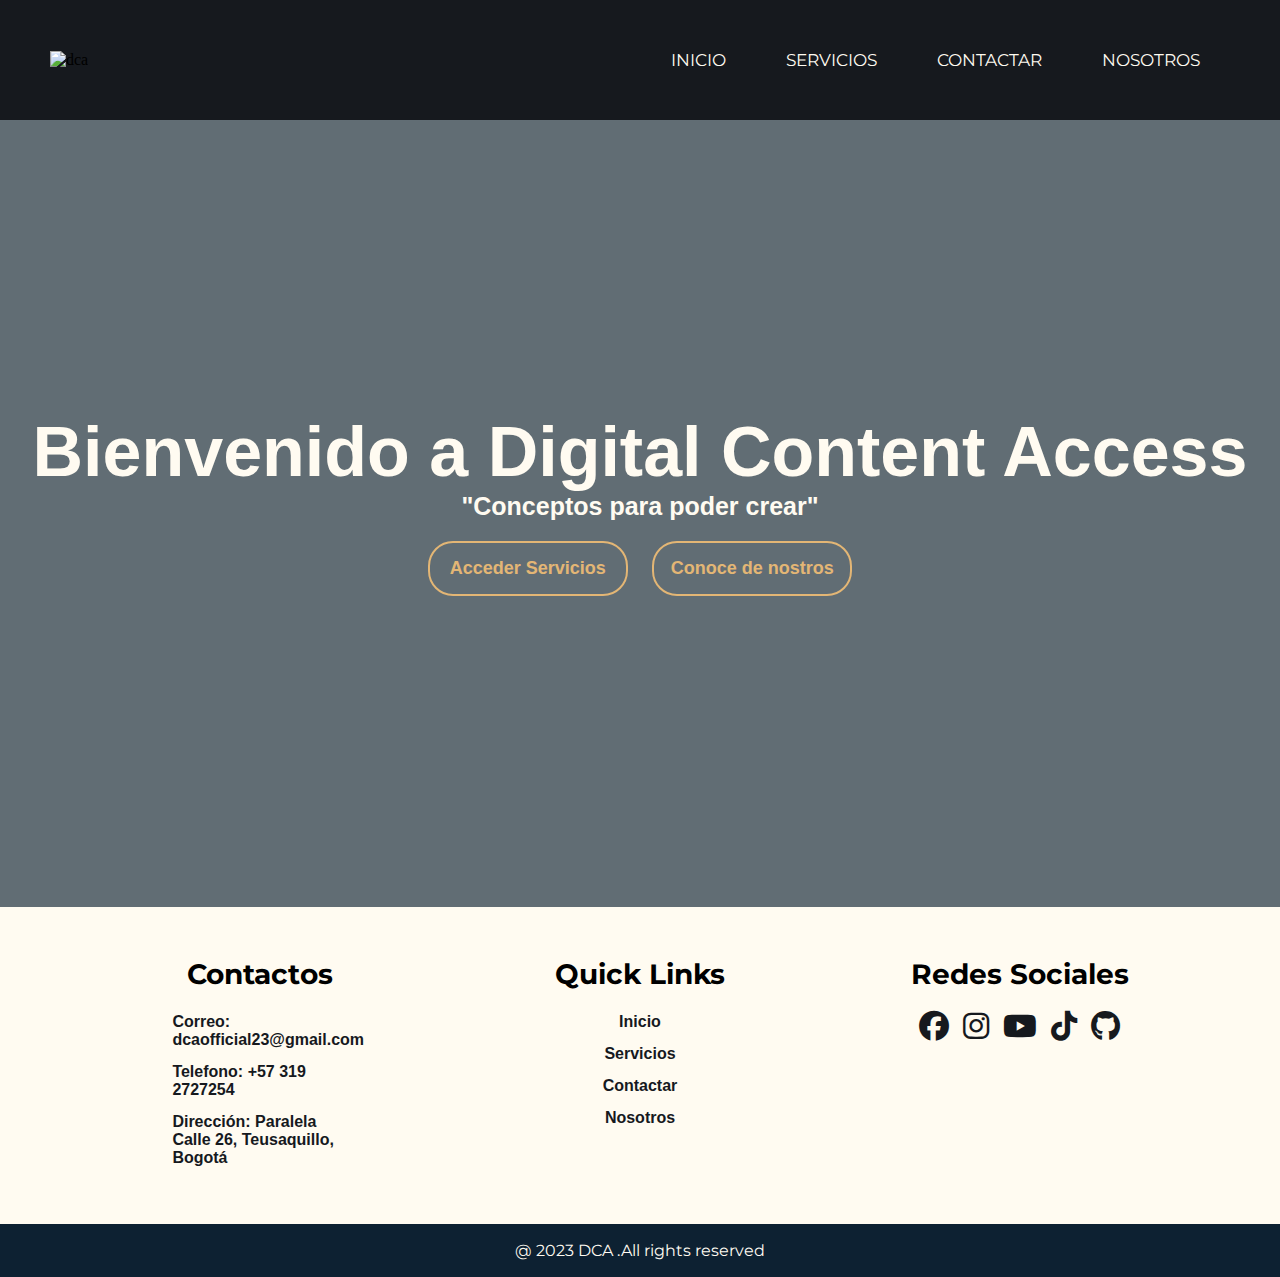
==== index.html @ 98d3ef1a "Create index.html" ====
<!DOCTYPE html>
<html lang="en">
<head>
    <meta charset="UTF-8">
    <meta name="viewport" content="width=device-width, initial-scale=1.0">
    <meta http-equiv="X-UA-Compatible" content="IE=edge">
    <link href="estilo/estilo.css" rel="stylesheet" type:"text/css">
    <link rel="shortcut icon" href="imagenes/favicon.png" type="image/x-icon">

    <link rel="preconnect" href="https://fonts.googleapis.com">
    <link rel="preconnect" href="https://fonts.gstatic.com" crossorigin>
    <link href="https://fonts.cdnfonts.com/css/nexa-bold?styles=29919,29913" rel="stylesheet">
   
    <link rel="preconnect" href="https://fonts.googleapis.com">
    <link rel="preconnect" href="https://fonts.gstatic.com" crossorigin>
    <link href="https://fonts.googleapis.com/css2?family=Montserrat:wght@600&display=swap" rel="stylesheet">
    
    <link rel="stylesheet" href="https://cdnjs.cloudflare.com/ajax/libs/font-awesome/6.4.2/css/all.min.css">
   
    <title>Digital Content Access</title>
</head>
<body>
<header>
    <div class="logo"><img src="imagenes/logo-claro.png" alt="dca"></div>
    <div class="hamburgo">
        <div class="line"></div>
        <div class="line"></div>
        <div class="line"></div>
    </div>
    <div class="navbar">
        <ul>
            <li>
                <a href="" class="active">INICIO</a>
            </li>

            <li>
                <a href="">SERVICIOS</a>
            </li>

            <li>
                <a href="">CONTACTAR</a>
            </li>

            <li>
                <a href="">NOSOTROS</a>
            </li>
        </ul>
    </div>
</header>

<style>
    *{
        box-sizing: border-box;
        margin: 0;
        padding: 0;
        list-style: none;
        text-decoration: none;
    }
    body{
        background: #fffbf1;
    }
    header{
        width: 100%;
        height: 120px;
        background: #16191e;
        display: flex;
        align-items: center;
        justify-content: space-between;
        padding: 0 100px;
    }.hamburgo{
        display: none;
    }
    .navbar ul{
        display: flex;
    }
    .navbar ul li a{
        display: block;
        color: #fffbf1;
        font-size: 17px;
        padding: 10px 25px;
        border-radius: 50px;
        transition: 0.2s;
        margin: 0 5px;
        font-family: 'Montserrat', sans-serif;
    }
    .navbar ul li a:hover{
        color:#16191e ;
        background:#e3b675;
    }
    @media only screen and (max-width: 1320px){
        header{
            padding: 0 50px;
        }
    }
    @media only screen and (max-width: 1100px){
        header{
            padding: 0 30px;
        }
    }
    @media only screen and (max-width: 900px){
        .hamburgo{
            display: block;
            cursor: pointer;
        }
        .hamburgo .line{
            width: 30px;
            height: 3px;
            background-color: #fffbf1;
            margin: 6px 0;
        }
        .navbar{
            height: 0px;
            position: absolute;
            top: 100px;
            left: 0;
            width: 100vw;
            background: #16191e;
            transition: 0.2s;
            overflow: hidden;
        }
        .navbar.active{
            height: 450px;
        }
        .navbar ul{
            display: block;
            width: fit-content;
            margin: 80px auto 0 auto;
            text-align: center;
            transition: 0.5s ;
            opacity: 0;
        }
        .navbar.active ul{
            opacity: 1;
        }
        .navbar ul li a{
            margin-bottom: 12px;
        
        }
    }
    .banner {
        display:flex;
        width: 100%;
        height: calc(93vh - 50px);
        background-position: center;
        background-size: cover;
        background-image: url(../imagenes/Website-Design-Background.jpg)
    }
    .banner-content{
        display:flex;
        margin: 0;
        padding: 0;
        width: 100%;
        color: #fff;
        background-color: rgba(12, 33, 49, 0.65);
        display: flex;
        flex-direction: column;
        justify-content: center;
        align-items: center;
        font-family: 'Nexa', sans-serif;
    }
    button{
        width: 200px;
        padding: 15px 0;
        text-align: center;
        margin: 20px 10px;
        border-radius:  25px;
        font-weight: bold;
        background: transparent;
        border: 2px solid #e3b675;
        color: #e3b675;
        cursor: pointer;
        font-family: 'Nexa', sans-serif;
        font-size: 18px;
    }
    
    button:hover{
        color: #fffbf1;
        background-color: #e3b675;
        transition: all 0.6s ease 0s; 
    }
    .tx1{
        font-family: 'Nexa', sans-serif;
        color: #fffbf1;
        font-weight: lighter;
        font-size: 35px;
    }
    .tx2{
        font-family: 'Nexa', sans-serif;
        color: #fffbf1;
        font-weight:bold;
        font-size: 25px;
    }
    footer{
        padding-top:50px ;
    }
    .footer-content{
        width: 33.3%;
    }
    .container{
        width: 1140px;
        margin: auto;
        display: flex;
        justify-content: center;
    }
    h3{
        font-size: 28px;
        margin-bottom: 15px;
        text-align: center;
        font-family: 'Montserrat', sans-serif;
    }
    .footer-content p{
        width: 190px;
        margin: auto;
        padding: 7px;
        font-family: 'Nexa', sans-serif;
        color: #16191e;
        font-weight: bold;
    }
    .footer-content ul{
        text-align: center;
    }
    .list{
        padding: 0;
    }
    .list li{
        width: auto;
        text-align: center;
        list-style-type: none;
        padding: 7px;
        position: relative;
        font-family: 'Nexa', sans-serif;
        font-weight: bold;
        color: #16191e;
        font-size:16px;
    }
    .social-icons{
        text-align: center;
        padding: 0;
    }
    .social-icons li{
        display: inline-block;
        text-align: center;
        padding: 5px;
    }
    .social-icons i{
        font-size: 30px;
    }
    a{
        text-decoration: none;
        color: #16191e;
    }
    a:hover{
     color: #e3b675;
    }
    .social-icons i:hover{
        color: #e3b675;
    }
    .barra{
        background-color: #0d2132;
        text-align: center;
        padding: 10px 0;
        margin-top: 50px;
    }
    .barra p{
        color:#fffbf1 ;
        margin: 0;
        font-size: 16px;
        padding: 7px;
        font-family: 'Montserrat', sans-serif;
    }

</style>

<script>
    hamburgo=document.querySelector(".hamburgo");
    hamburgo.onclick= function() {
        navBar = document.querySelector(".navbar");
        navBar.classList.toggle("active");
    }
</script>

<section class="banner">
    <div class="banner-content">
        <div class="tx1">
        <h1>Bienvenido a Digital Content Access</h1>
        </div>

        <div class="tx2">
        <p>"Conceptos para poder crear"</p>
        </div>

        <div class="tx3">
            <button type="button">Acceder Servicios</button>
            <button type="button">Conoce de nostros</button>
        </div>
    </div>
</section>

<footer>
    <div class="container">
        <div class="footer-content">
            <h3>Contactos</h3>
            <p>Correo: dcaofficial23@gmail.com</p>
            <p>Telefono: +57 319 2727254</p>
            <p>Dirección: Paralela Calle 26, Teusaquillo, Bogotá</p>
        </div>
        <div class="footer-content">
            <h3>Quick Links</h3>
            <ul class="list">
                <li><a href="">Inicio</a></li>
                <li><a href="">Servicios</a></li>
                <li><a href="">Contactar</a></li>
                <li><a href="">Nosotros</a></li>
            </ul>
        </div>
        <div class="footer-content">
            <h3>Redes Sociales</h3>
            <ul class="social-icons">
             <li><a href="https://www.facebook.com/profile.php?id=61551014890981&locale=es_LA"><i class="fa-brands fa-facebook"></i></a></li>
             <li><a href="https://www.instagram.com/dcaoficial23/"><i class="fa-brands fa-instagram"></i></a></li>
             <li><a href="https://www.youtube.com/@dca.official23"><i class="fa-brands fa-youtube"></i></a></li>
             <li><a href="https://www.tiktok.com/@dcaoficial"><i class="fa-brands fa-tiktok"></i></a></li>
             <li><a href="https://github.com/sdesantiagoo"><i class="fa-brands fa-github"></i></a></li>
            </ul>
        </div>
    </div>
    <div class="barra">
        <p>@ 2023 DCA .All rights reserved</p>
    </div>
</footer>
</body>
</html>
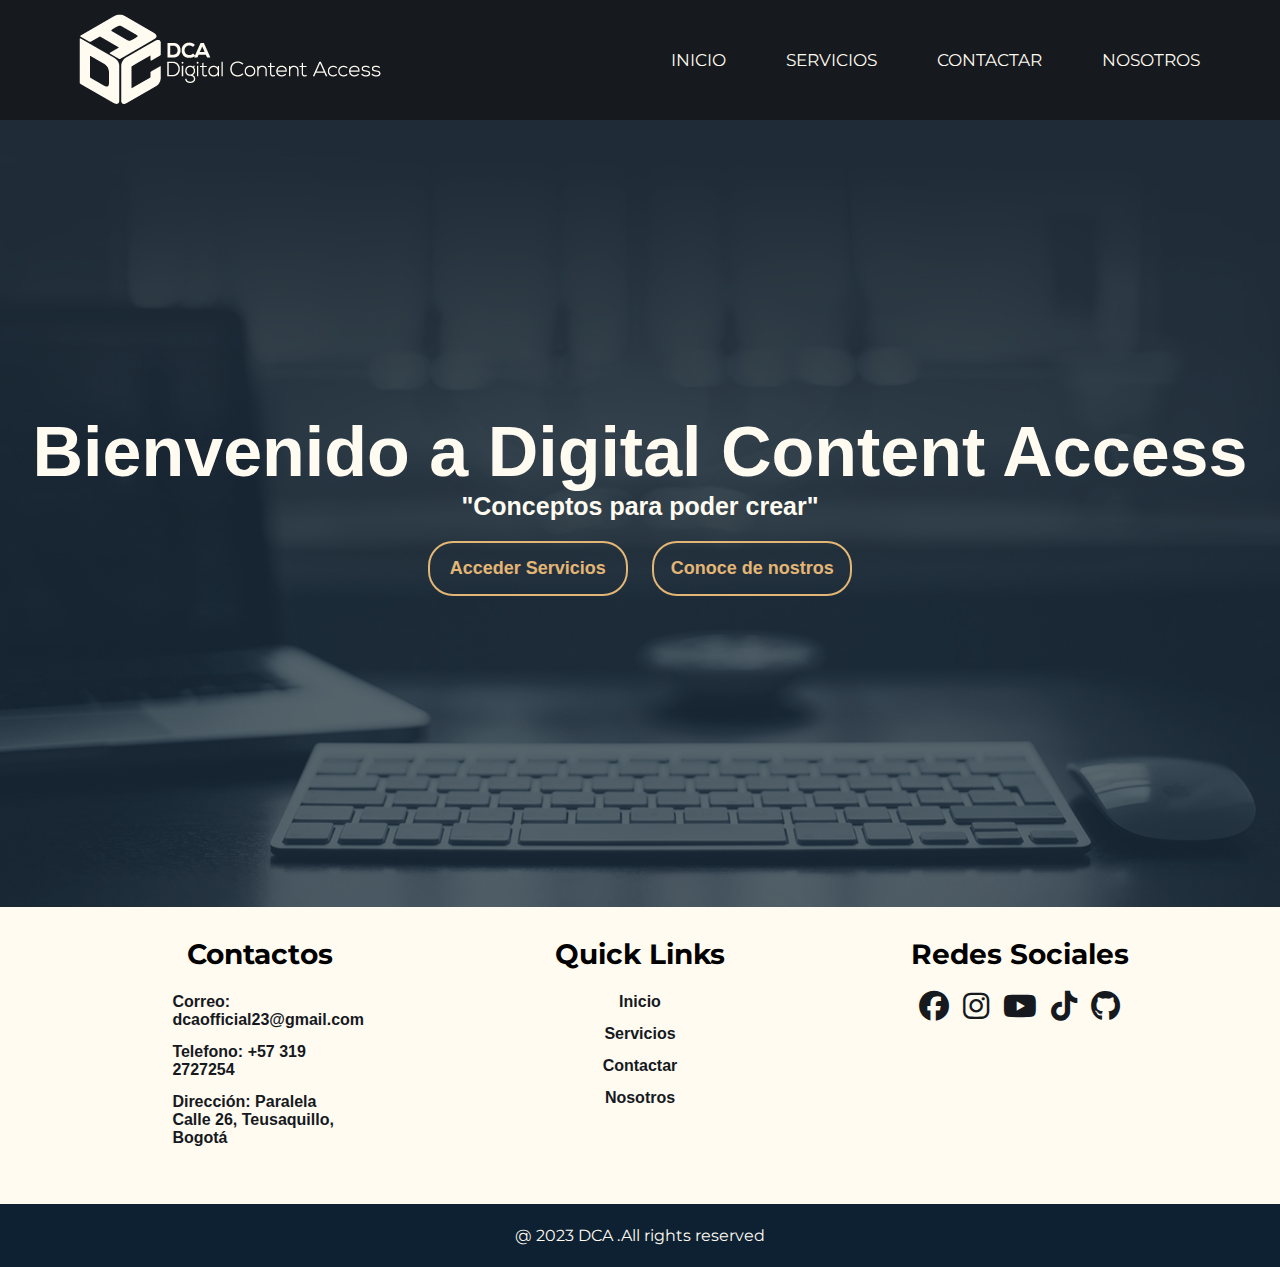
==== commit 213c260a: "Update and rename index(1).html to index.html" ====
--- a/index.html
+++ b/index.html
@@ -1,332 +1,111 @@
-<!DOCTYPE html>
-<html lang="en">
-<head>
-    <meta charset="UTF-8">
-    <meta name="viewport" content="width=device-width, initial-scale=1.0">
-    <meta http-equiv="X-UA-Compatible" content="IE=edge">
-    <link href="estilo/estilo.css" rel="stylesheet" type:"text/css">
-    <link rel="shortcut icon" href="imagenes/favicon.png" type="image/x-icon">
-
-    <link rel="preconnect" href="https://fonts.googleapis.com">
-    <link rel="preconnect" href="https://fonts.gstatic.com" crossorigin>
-    <link href="https://fonts.cdnfonts.com/css/nexa-bold?styles=29919,29913" rel="stylesheet">
-   
-    <link rel="preconnect" href="https://fonts.googleapis.com">
-    <link rel="preconnect" href="https://fonts.gstatic.com" crossorigin>
-    <link href="https://fonts.googleapis.com/css2?family=Montserrat:wght@600&display=swap" rel="stylesheet">
-    
-    <link rel="stylesheet" href="https://cdnjs.cloudflare.com/ajax/libs/font-awesome/6.4.2/css/all.min.css">
-   
-    <title>Digital Content Access</title>
-</head>
-<body>
-<header>
-    <div class="logo"><img src="imagenes/logo-claro.png" alt="dca"></div>
-    <div class="hamburgo">
-        <div class="line"></div>
-        <div class="line"></div>
-        <div class="line"></div>
-    </div>
-    <div class="navbar">
-        <ul>
-            <li>
-                <a href="" class="active">INICIO</a>
-            </li>
-
-            <li>
-                <a href="">SERVICIOS</a>
-            </li>
-
-            <li>
-                <a href="">CONTACTAR</a>
-            </li>
-
-            <li>
-                <a href="">NOSOTROS</a>
-            </li>
-        </ul>
-    </div>
-</header>
-
-<style>
-    *{
-        box-sizing: border-box;
-        margin: 0;
-        padding: 0;
-        list-style: none;
-        text-decoration: none;
-    }
-    body{
-        background: #fffbf1;
-    }
-    header{
-        width: 100%;
-        height: 120px;
-        background: #16191e;
-        display: flex;
-        align-items: center;
-        justify-content: space-between;
-        padding: 0 100px;
-    }.hamburgo{
-        display: none;
-    }
-    .navbar ul{
-        display: flex;
-    }
-    .navbar ul li a{
-        display: block;
-        color: #fffbf1;
-        font-size: 17px;
-        padding: 10px 25px;
-        border-radius: 50px;
-        transition: 0.2s;
-        margin: 0 5px;
-        font-family: 'Montserrat', sans-serif;
-    }
-    .navbar ul li a:hover{
-        color:#16191e ;
-        background:#e3b675;
-    }
-    @media only screen and (max-width: 1320px){
-        header{
-            padding: 0 50px;
-        }
-    }
-    @media only screen and (max-width: 1100px){
-        header{
-            padding: 0 30px;
-        }
-    }
-    @media only screen and (max-width: 900px){
-        .hamburgo{
-            display: block;
-            cursor: pointer;
-        }
-        .hamburgo .line{
-            width: 30px;
-            height: 3px;
-            background-color: #fffbf1;
-            margin: 6px 0;
-        }
-        .navbar{
-            height: 0px;
-            position: absolute;
-            top: 100px;
-            left: 0;
-            width: 100vw;
-            background: #16191e;
-            transition: 0.2s;
-            overflow: hidden;
-        }
-        .navbar.active{
-            height: 450px;
-        }
-        .navbar ul{
-            display: block;
-            width: fit-content;
-            margin: 80px auto 0 auto;
-            text-align: center;
-            transition: 0.5s ;
-            opacity: 0;
-        }
-        .navbar.active ul{
-            opacity: 1;
-        }
-        .navbar ul li a{
-            margin-bottom: 12px;
-        
-        }
-    }
-    .banner {
-        display:flex;
-        width: 100%;
-        height: calc(93vh - 50px);
-        background-position: center;
-        background-size: cover;
-        background-image: url(../imagenes/Website-Design-Background.jpg)
-    }
-    .banner-content{
-        display:flex;
-        margin: 0;
-        padding: 0;
-        width: 100%;
-        color: #fff;
-        background-color: rgba(12, 33, 49, 0.65);
-        display: flex;
-        flex-direction: column;
-        justify-content: center;
-        align-items: center;
-        font-family: 'Nexa', sans-serif;
-    }
-    button{
-        width: 200px;
-        padding: 15px 0;
-        text-align: center;
-        margin: 20px 10px;
-        border-radius:  25px;
-        font-weight: bold;
-        background: transparent;
-        border: 2px solid #e3b675;
-        color: #e3b675;
-        cursor: pointer;
-        font-family: 'Nexa', sans-serif;
-        font-size: 18px;
-    }
-    
-    button:hover{
-        color: #fffbf1;
-        background-color: #e3b675;
-        transition: all 0.6s ease 0s; 
-    }
-    .tx1{
-        font-family: 'Nexa', sans-serif;
-        color: #fffbf1;
-        font-weight: lighter;
-        font-size: 35px;
-    }
-    .tx2{
-        font-family: 'Nexa', sans-serif;
-        color: #fffbf1;
-        font-weight:bold;
-        font-size: 25px;
-    }
-    footer{
-        padding-top:50px ;
-    }
-    .footer-content{
-        width: 33.3%;
-    }
-    .container{
-        width: 1140px;
-        margin: auto;
-        display: flex;
-        justify-content: center;
-    }
-    h3{
-        font-size: 28px;
-        margin-bottom: 15px;
-        text-align: center;
-        font-family: 'Montserrat', sans-serif;
-    }
-    .footer-content p{
-        width: 190px;
-        margin: auto;
-        padding: 7px;
-        font-family: 'Nexa', sans-serif;
-        color: #16191e;
-        font-weight: bold;
-    }
-    .footer-content ul{
-        text-align: center;
-    }
-    .list{
-        padding: 0;
-    }
-    .list li{
-        width: auto;
-        text-align: center;
-        list-style-type: none;
-        padding: 7px;
-        position: relative;
-        font-family: 'Nexa', sans-serif;
-        font-weight: bold;
-        color: #16191e;
-        font-size:16px;
-    }
-    .social-icons{
-        text-align: center;
-        padding: 0;
-    }
-    .social-icons li{
-        display: inline-block;
-        text-align: center;
-        padding: 5px;
-    }
-    .social-icons i{
-        font-size: 30px;
-    }
-    a{
-        text-decoration: none;
-        color: #16191e;
-    }
-    a:hover{
-     color: #e3b675;
-    }
-    .social-icons i:hover{
-        color: #e3b675;
-    }
-    .barra{
-        background-color: #0d2132;
-        text-align: center;
-        padding: 10px 0;
-        margin-top: 50px;
-    }
-    .barra p{
-        color:#fffbf1 ;
-        margin: 0;
-        font-size: 16px;
-        padding: 7px;
-        font-family: 'Montserrat', sans-serif;
-    }
-
-</style>
-
-<script>
-    hamburgo=document.querySelector(".hamburgo");
-    hamburgo.onclick= function() {
-        navBar = document.querySelector(".navbar");
-        navBar.classList.toggle("active");
-    }
-</script>
-
-<section class="banner">
-    <div class="banner-content">
-        <div class="tx1">
-        <h1>Bienvenido a Digital Content Access</h1>
-        </div>
-
-        <div class="tx2">
-        <p>"Conceptos para poder crear"</p>
-        </div>
-
-        <div class="tx3">
-            <button type="button">Acceder Servicios</button>
-            <button type="button">Conoce de nostros</button>
-        </div>
-    </div>
-</section>
-
-<footer>
-    <div class="container">
-        <div class="footer-content">
-            <h3>Contactos</h3>
-            <p>Correo: dcaofficial23@gmail.com</p>
-            <p>Telefono: +57 319 2727254</p>
-            <p>Dirección: Paralela Calle 26, Teusaquillo, Bogotá</p>
-        </div>
-        <div class="footer-content">
-            <h3>Quick Links</h3>
-            <ul class="list">
-                <li><a href="">Inicio</a></li>
-                <li><a href="">Servicios</a></li>
-                <li><a href="">Contactar</a></li>
-                <li><a href="">Nosotros</a></li>
-            </ul>
-        </div>
-        <div class="footer-content">
-            <h3>Redes Sociales</h3>
-            <ul class="social-icons">
-             <li><a href="https://www.facebook.com/profile.php?id=61551014890981&locale=es_LA"><i class="fa-brands fa-facebook"></i></a></li>
-             <li><a href="https://www.instagram.com/dcaoficial23/"><i class="fa-brands fa-instagram"></i></a></li>
-             <li><a href="https://www.youtube.com/@dca.official23"><i class="fa-brands fa-youtube"></i></a></li>
-             <li><a href="https://www.tiktok.com/@dcaoficial"><i class="fa-brands fa-tiktok"></i></a></li>
-             <li><a href="https://github.com/sdesantiagoo"><i class="fa-brands fa-github"></i></a></li>
-            </ul>
-        </div>
-    </div>
-    <div class="barra">
-        <p>@ 2023 DCA .All rights reserved</p>
-    </div>
-</footer>
-</body>
-</html>
+<!DOCTYPE html>
+<html lang="en">
+<head>
+    <meta charset="UTF-8">
+    <meta name="viewport" content="width=device-width, initial-scale=1.0">
+    <meta http-equiv="X-UA-Compatible" content="IE=edge">
+    <link href="estilo/estilo(1).css" rel="stylesheet" type:"text/css">
+    <link rel="shortcut icon" href="imagenes/favicon.png" type="image/x-icon">
+
+    <link rel="preconnect" href="https://fonts.googleapis.com">
+    <link rel="preconnect" href="https://fonts.gstatic.com" crossorigin>
+    <link href="https://fonts.cdnfonts.com/css/nexa-bold?styles=29919,29913" rel="stylesheet">
+   
+    <link rel="preconnect" href="https://fonts.googleapis.com">
+    <link rel="preconnect" href="https://fonts.gstatic.com" crossorigin>
+    <link href="https://fonts.googleapis.com/css2?family=Montserrat:wght@600&display=swap" rel="stylesheet">
+    
+    <link rel="stylesheet" href="https://cdnjs.cloudflare.com/ajax/libs/font-awesome/6.4.2/css/all.min.css">
+   
+    <title>Digital Content Access</title>
+</head>
+<body>
+<header>
+    <div class="logo"><img src="imagenes/logo-claro.png" alt="dca"></div>
+    <div class="hamburgo">
+        <div class="line"></div>
+        <div class="line"></div>
+        <div class="line"></div>
+    </div>
+    <div class="navbar">
+        <ul>
+            <li>
+                <a href="" class="active">INICIO</a>
+            </li>
+
+            <li>
+                <a href="index(2).html">SERVICIOS</a>
+            </li>
+
+            <li>
+                <a href="index(3).html">CONTACTAR</a>
+            </li>
+
+            <li>
+                <a href="index(4).html">NOSOTROS</a>
+            </li>
+        </ul>
+    </div>
+</header>
+
+<script>
+    hamburgo=document.querySelector(".hamburgo");
+    hamburgo.onclick= function() {
+        navBar = document.querySelector(".navbar");
+        navBar.classList.toggle("active");
+    }
+</script>
+
+<section class="banner">
+    <div class="banner-content">
+        <div class="tx1">
+        <h1>Bienvenido a Digital Content Access</h1>
+        </div>
+
+        <div class="tx2">
+        <p>"Conceptos para poder crear"</p>
+        </div>
+
+        <div class="tx3">
+            <button type="button">Acceder Servicios</button>
+            <button type="button">Conoce de nostros</button>
+        </div>
+    </div>
+</section>
+
+<footer>
+    <div class="container">
+        <div class="footer-content">
+            <h3>Contactos</h3>
+            <p>Correo: dcaofficial23@gmail.com</p>
+            <p>Telefono: +57 319 2727254</p>
+            <p>Dirección: Paralela Calle 26, Teusaquillo, Bogotá</p>
+        </div>
+        <div class="footer-content">
+            <h3>Quick Links</h3>
+            <ul class="list">
+                <li><a href="">Inicio</a></li>
+                <li><a href="">Servicios</a></li>
+                <li><a href="">Contactar</a></li>
+                <li><a href="">Nosotros</a></li>
+            </ul>
+        </div>
+        <div class="footer-content">
+            <h3>Redes Sociales</h3>
+            <ul class="social-icons">
+             <li><a href="https://www.facebook.com/profile.php?id=61551014890981&locale=es_LA"><i class="fa-brands fa-facebook"></i></a></li>
+             <li><a href="https://www.instagram.com/dcaoficial23/"><i class="fa-brands fa-instagram"></i></a></li>
+             <li><a href="https://www.youtube.com/@dca.official23"><i class="fa-brands fa-youtube"></i></a></li>
+             <li><a href="https://www.tiktok.com/@dcaoficial"><i class="fa-brands fa-tiktok"></i></a></li>
+             <li><a href="https://github.com/sdesantiagoo/sdesantiago.github.io.git"><i class="fa-brands fa-github"></i></a></li>
+            </ul>
+        </div>
+    </div>
+    <div class="barra">
+        <p>@ 2023 DCA .All rights reserved</p>
+    </div>
+</footer>
+</body>
+</html>
+
+
--- a/estilo/estilo(1).css
+++ b/estilo/estilo(1).css
@@ -0,0 +1,225 @@
+*{
+    box-sizing: border-box;
+    margin: 0;
+    padding: 0;
+    list-style: none;
+    text-decoration: none;
+}
+body{
+    background: #fffbf1;
+}
+header{
+    width: 100%;
+    height: 120px;
+    background: #16191e;
+    display: flex;
+    align-items: center;
+    justify-content: space-between;
+    padding: 0 100px;
+}.hamburgo{
+    display: none;
+}
+.navbar ul{
+    display: flex;
+}
+.navbar ul li a{
+    display: block;
+    color: #fffbf1;
+    font-size: 17px;
+    padding: 10px 25px;
+    border-radius: 50px;
+    transition: 0.2s;
+    margin: 0 5px;
+    font-family: 'Montserrat', sans-serif;
+}
+.navbar ul li a:hover{
+    color:#16191e ;
+    background:#e3b675;
+}
+@media only screen and (max-width: 1320px){
+    header{
+        padding: 0 50px;
+    }
+}
+@media only screen and (max-width: 1100px){
+    header{
+        padding: 0 30px;
+    }
+}
+@media only screen and (max-width: 900px){
+    .hamburgo{
+        display: block;
+        cursor: pointer;
+    }
+    .hamburgo .line{
+        width: 30px;
+        height: 3px;
+        background-color: #fffbf1;
+        margin: 6px 0;
+    }
+    .navbar{
+        height: 0px;
+        position: absolute;
+        top: 100px;
+        left: 0;
+        width: 100vw;
+        background: #16191e;
+        transition: 0.2s;
+        overflow: hidden;
+    }
+    .navbar.active{
+        height: 450px;
+    }
+    .navbar ul{
+        display: block;
+        width: fit-content;
+        margin: 80px auto 0 auto;
+        text-align: center;
+        transition: 0.5s ;
+        opacity: 0;
+    }
+    .navbar.active ul{
+        opacity: 1;
+    }
+    .navbar ul li a{
+        margin-bottom: 12px;
+    
+    }
+}
+.banner {
+    display:flex;
+    width: 100%;
+    height: calc(93vh - 50px);
+    background-position: center;
+    background-size: cover;
+    background-image: url(../imagenes/Website-Design-Background.jpg)
+}
+.banner-content{
+    display:flex;
+    margin: 0;
+    padding: 0;
+    width: 100%;
+    color: #fff;
+    background-color: rgba(12, 33, 49, 0.65);
+    display: flex;
+    flex-direction: column;
+    justify-content: center;
+    align-items: center;
+    font-family: 'Nexa', sans-serif;
+}
+button{
+    width: 200px;
+    padding: 15px 0;
+    text-align: center;
+    margin: 20px 10px;
+    border-radius:  25px;
+    font-weight: bold;
+    background: transparent;
+    border: 2px solid #e3b675;
+    color: #e3b675;
+    cursor: pointer;
+    font-family: 'Nexa', sans-serif;
+    font-size: 18px;
+}
+
+button:hover{
+    color: #fffbf1;
+    background-color: #e3b675;
+    transition: all 0.6s ease 0s; 
+}
+.tx1{
+    font-family: 'Nexa', sans-serif;
+    color: #fffbf1;
+    font-weight: lighter;
+    font-size: 35px;
+}
+.tx2{
+    font-family: 'Nexa', sans-serif;
+    color: #fffbf1;
+    font-weight:bold;
+    font-size: 25px;
+}
+footer{
+    padding-top:30px ;
+
+}
+.footer-content{
+    width: 33.3%;
+}
+.container{
+    width: 1140px;
+    margin: auto;
+    display: flex;
+    justify-content: center;
+}
+h3{
+    font-size: 28px;
+    margin-bottom: 15px;
+    text-align: center;
+    font-family: 'Montserrat', sans-serif;
+}
+.footer-content p{
+    width: 190px;
+    margin: auto;
+    padding: 7px;
+    font-family: 'Nexa', sans-serif;
+    color: #16191e;
+    font-weight: bold;
+}
+.footer-content ul{
+    text-align: center;
+}
+.list{
+    padding: 0;
+}
+.list li{
+    width: auto;
+    text-align: center;
+    list-style-type: none;
+    padding: 7px;
+    position: relative;
+    font-family: 'Nexa', sans-serif;
+    font-weight: bold;
+    color: #16191e;
+    font-size:16px;
+}
+.social-icons{
+    text-align: center;
+    padding: 0;
+}
+.social-icons li{
+    display: inline-block;
+    text-align: center;
+    padding: 5px;
+}
+.social-icons i{
+    font-size: 30px;
+}
+a{
+    text-decoration: none;
+    color: #16191e;
+}
+a:hover{
+ color: #e3b675;
+}
+.social-icons i:hover{
+    color: #e3b675;
+}
+.barra{
+    background-color: #0d2132;
+    text-align: center;
+    padding: 15px ;
+    margin-top: 50px;
+}
+.barra p{
+    color:#fffbf1 ;
+    margin: 0;
+    font-size: 16px;
+    padding: 7px;
+    font-family: 'Montserrat', sans-serif;
+}
+@media only screen and (max-width: 1000px){
+    footer{
+        padding: 0 50px;
+    }
+}
